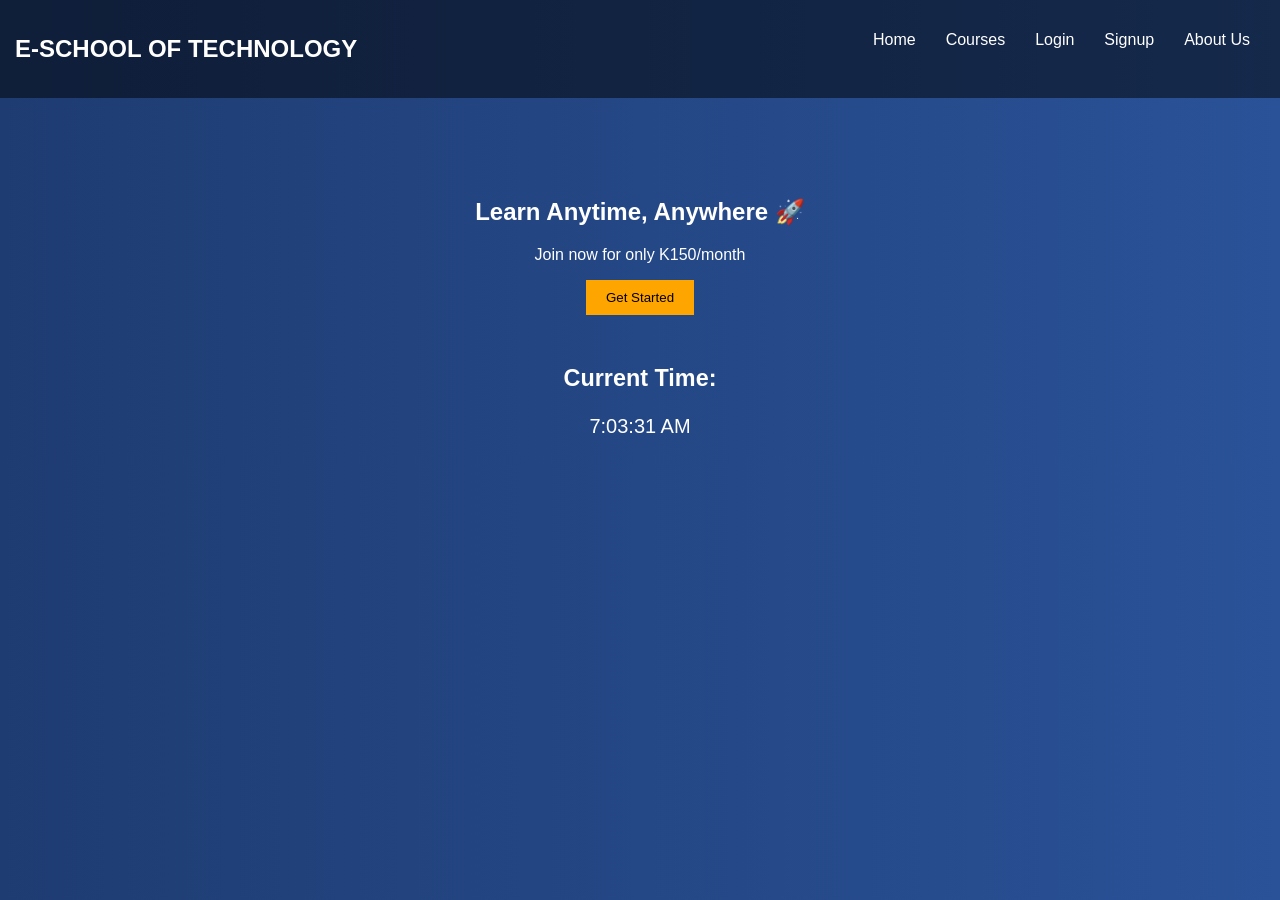
==== index.html @ aef75b1f "Add files via upload" ====
<!DOCTYPE html>
<html lang="en">
<head>
    <meta charset="UTF-8">
    <meta name="viewport" content="width=device-width, initial-scale=1.0">
    <title>E-Learning Platform</title>
    <link rel="stylesheet" href="style.css">
</head>
<body>

    <!-- NAVBAR -->
    <nav>
        <h1 class="logo">E-SCHOOL OF TECHNOLOGY </h1>
        <ul>
            <li><a href="#">Home</a></li>
            <li><a href="#">Courses</a></li>
            <li><a href="#">Login</a></li>
             <li><a href="#">Signup</a></li>
              <li><a href="#">About Us</a></li>
        </ul>
    </nav>

    <!-- HERO SECTION -->
    <section class="hero">
        <h2 class="moving-text">Learn Anytime, Anywhere 🚀</h2>
        <p>Join now for only K150/month</p>
        <button>Get Started</button>
    </section>

    <!-- CLOCK -->
    <div class="clock">
        <h3>Current Time:</h3>
        <p id="time"></p>
    </div>

    <script src="script.js"></script>

</body>
</html>
---- style.css ----
body {
    margin: 0;
    font-family: Arial, sans-serif;
    background: linear-gradient(to right, #1e3c72, #2a5298);
    color: white;
}

/* NAVBAR */
nav {
    display: flex;
    justify-content: space-between;
    padding: 15px;
    background: rgba(0,0,0,0.5);
}

nav ul {
    list-style: none;
    display: flex;
}

nav ul li {
    margin: 0 15px;
}

nav a {
    color: white;
    text-decoration: none;
}

/* HERO */
.hero {
    text-align: center;
    margin-top: 100px;
}

/* MOVING TEXT */
.moving-text {
    animation: moveText 3s infinite alternate;
}

@keyframes moveText {
    from { transform: translateX(-20px); }
    to { transform: translateX(20px); }
}

/* BUTTON */
button {
    padding: 10px 20px;
    background: orange;
    border: none;
    cursor: pointer;
}

/* CLOCK */
.clock {
    text-align: center;
    margin-top: 50px;
    font-size: 20px;
}
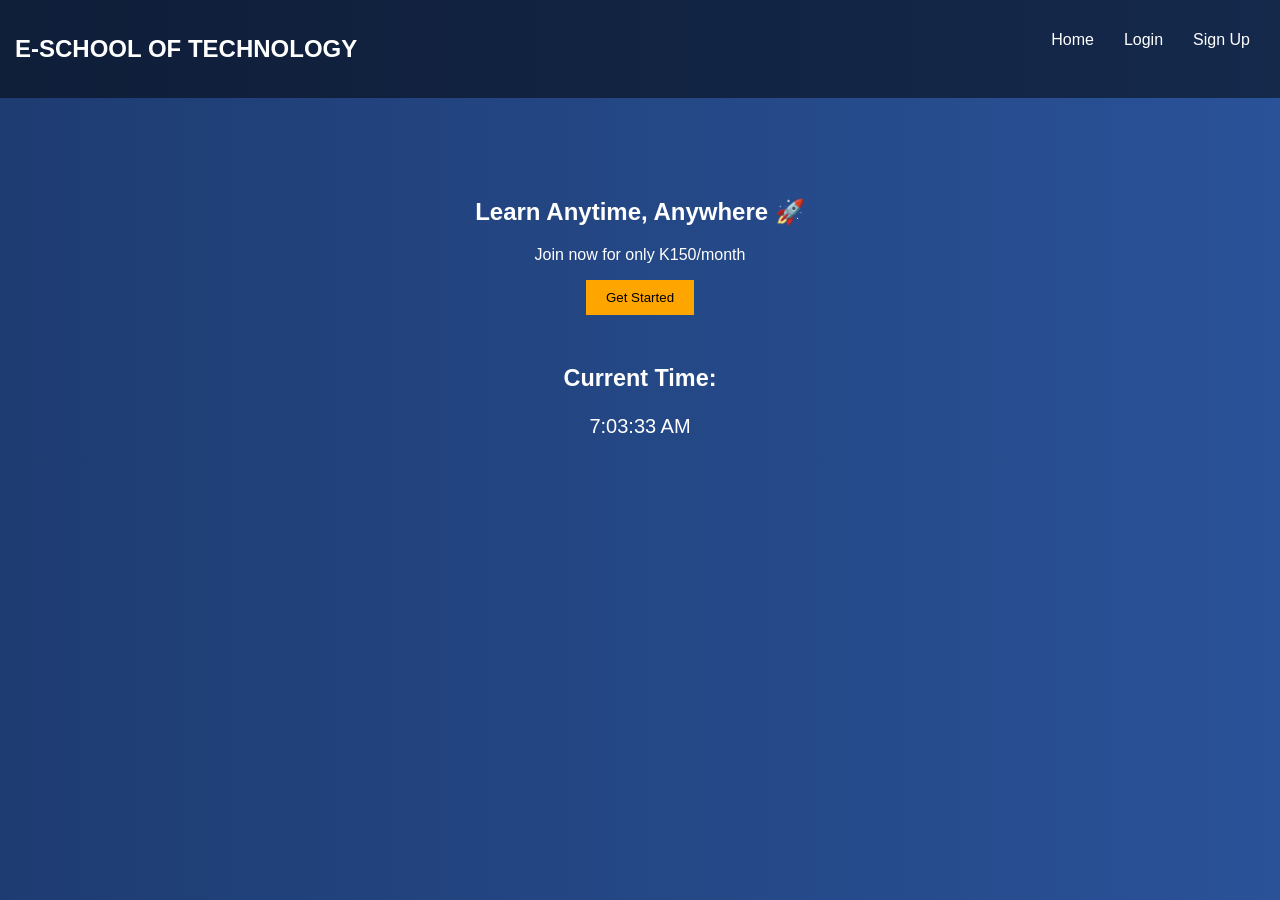
==== commit 6130afe3: "Add files via upload" ====
--- a/index.html
+++ b/index.html
@@ -12,11 +12,11 @@
     <nav>
         <h1 class="logo">E-SCHOOL OF TECHNOLOGY </h1>
         <ul>
-            <li><a href="#">Home</a></li>
-            <li><a href="#">Courses</a></li>
-            <li><a href="#">Login</a></li>
-             <li><a href="#">Signup</a></li>
-              <li><a href="#">About Us</a></li>
+            <ul>
+    <li><a href="index.html">Home</a></li>
+    <li><a href="login.html">Login</a></li>
+    <li><a href="signup.html">Sign Up</a></li>
+</ul>
         </ul>
     </nav>
 
--- a/style.css
+++ b/style.css
@@ -56,4 +56,36 @@
     text-align: center;
     margin-top: 50px;
     font-size: 20px;
+}
+/* FORM */
+.form-container {
+    text-align: center;
+    margin-top: 100px;
+}
+
+input {
+    padding: 10px;
+    margin: 10px;
+    width: 250px;
+}
+
+/* COURSES */
+.courses {
+    display: flex;
+    justify-content: center;
+    margin-top: 50px;
+}
+
+.card {
+    background: white;
+    color: black;
+    padding: 20px;
+    margin: 10px;
+    border-radius: 10px;
+    width: 200px;
+    transition: 0.3s;
+}
+
+.card:hover {
+    transform: scale(1.1);
 }
